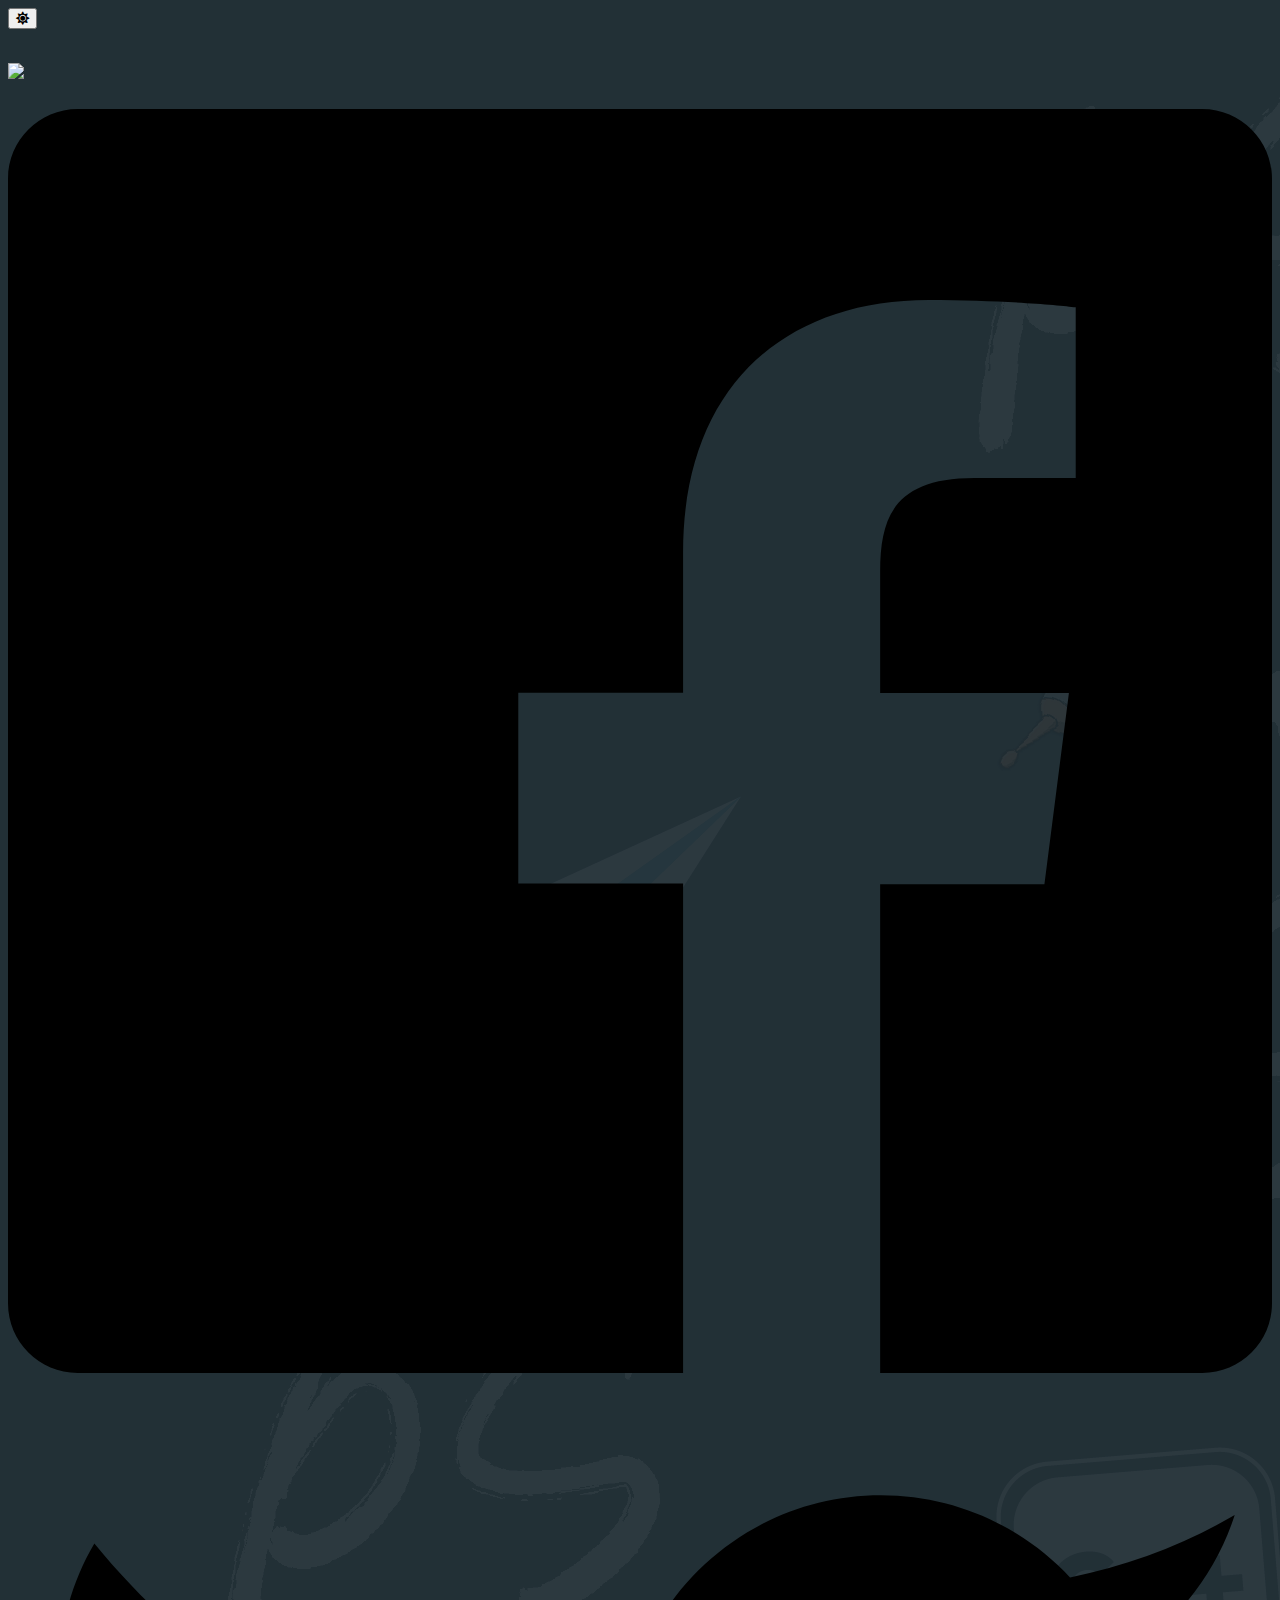
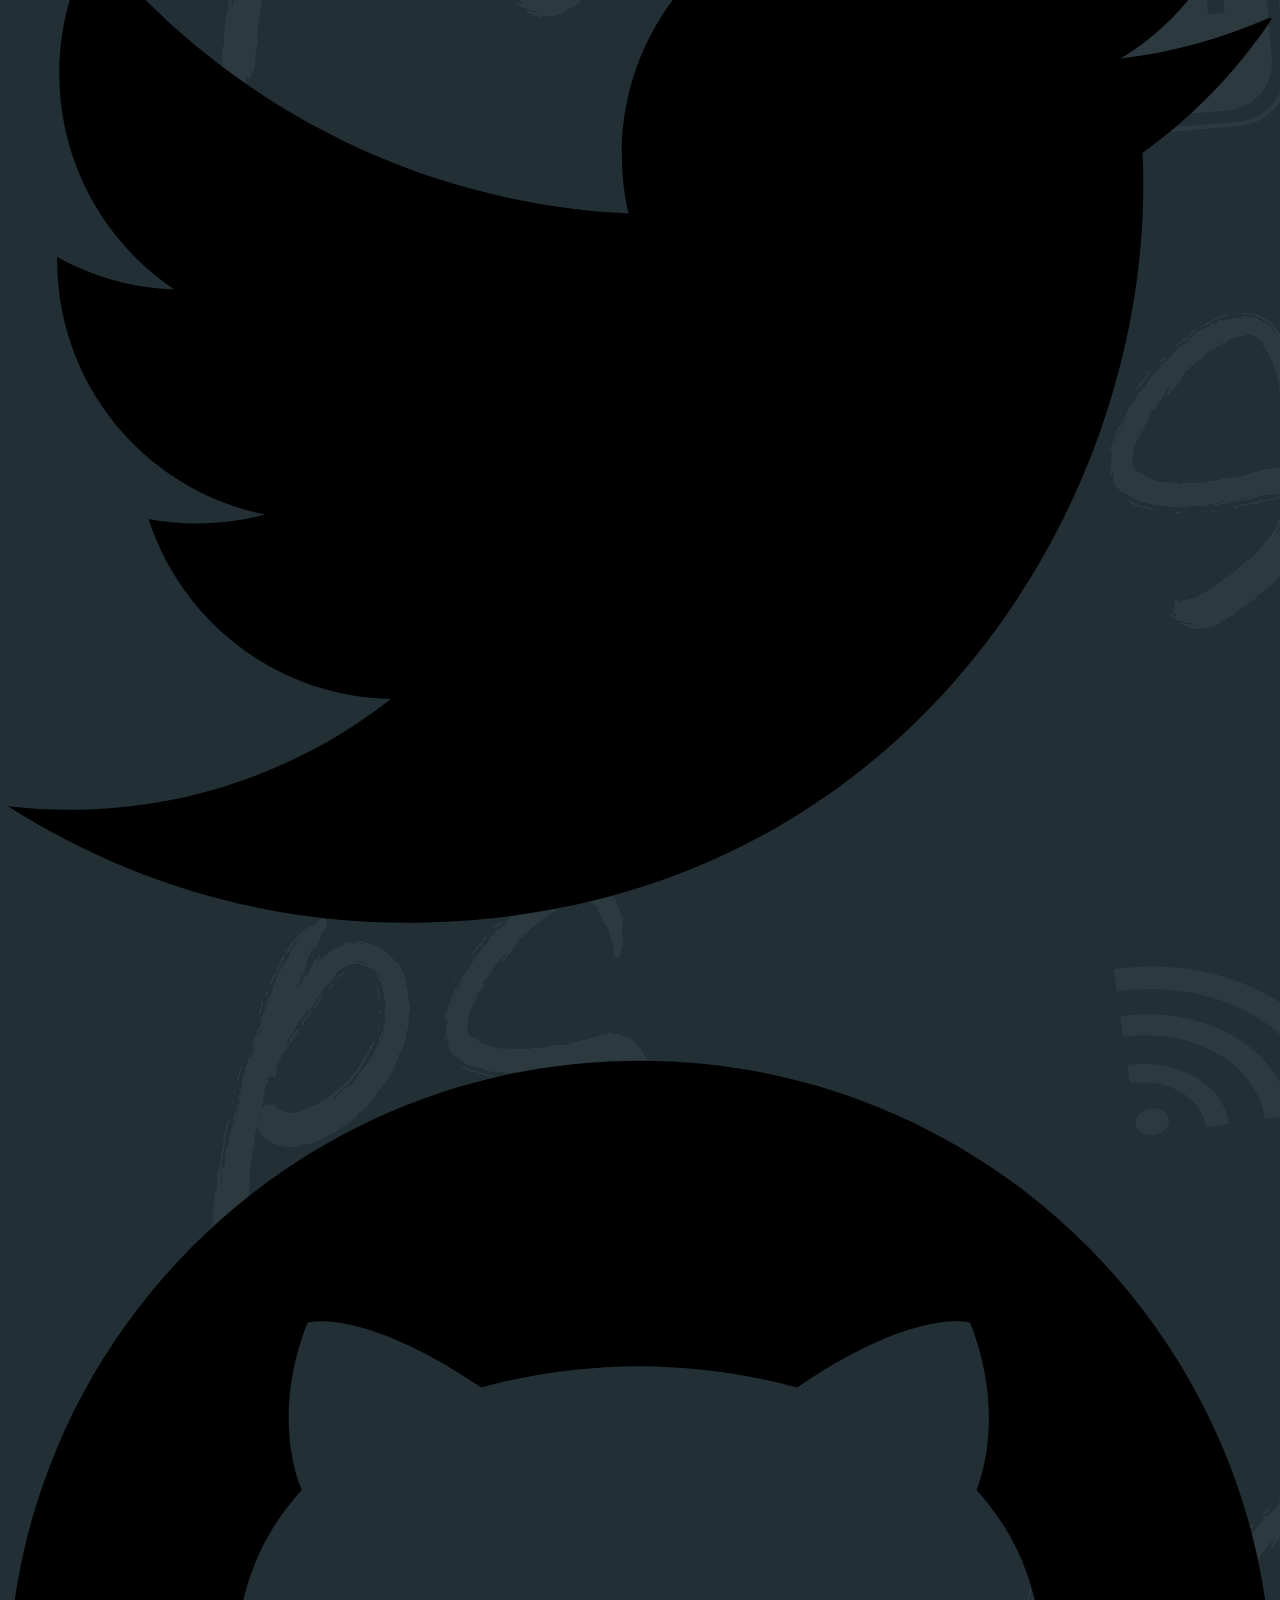
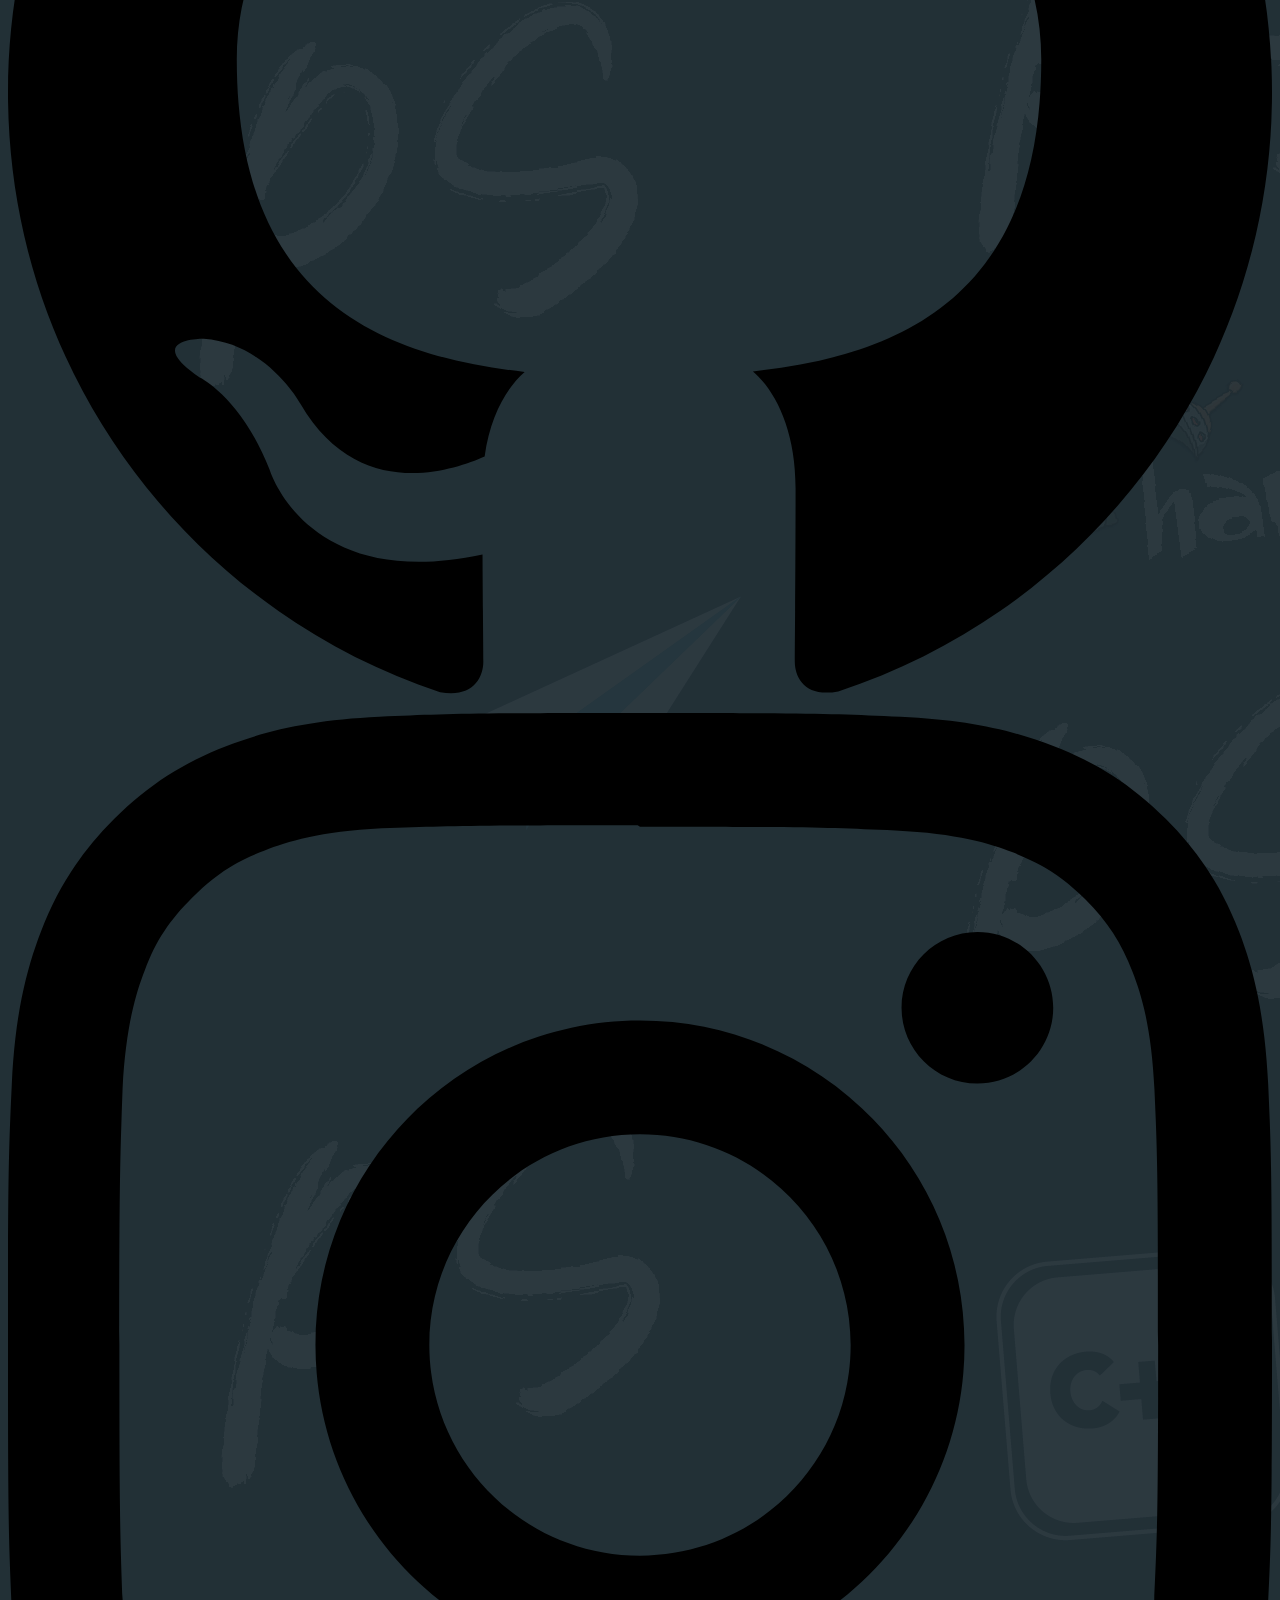
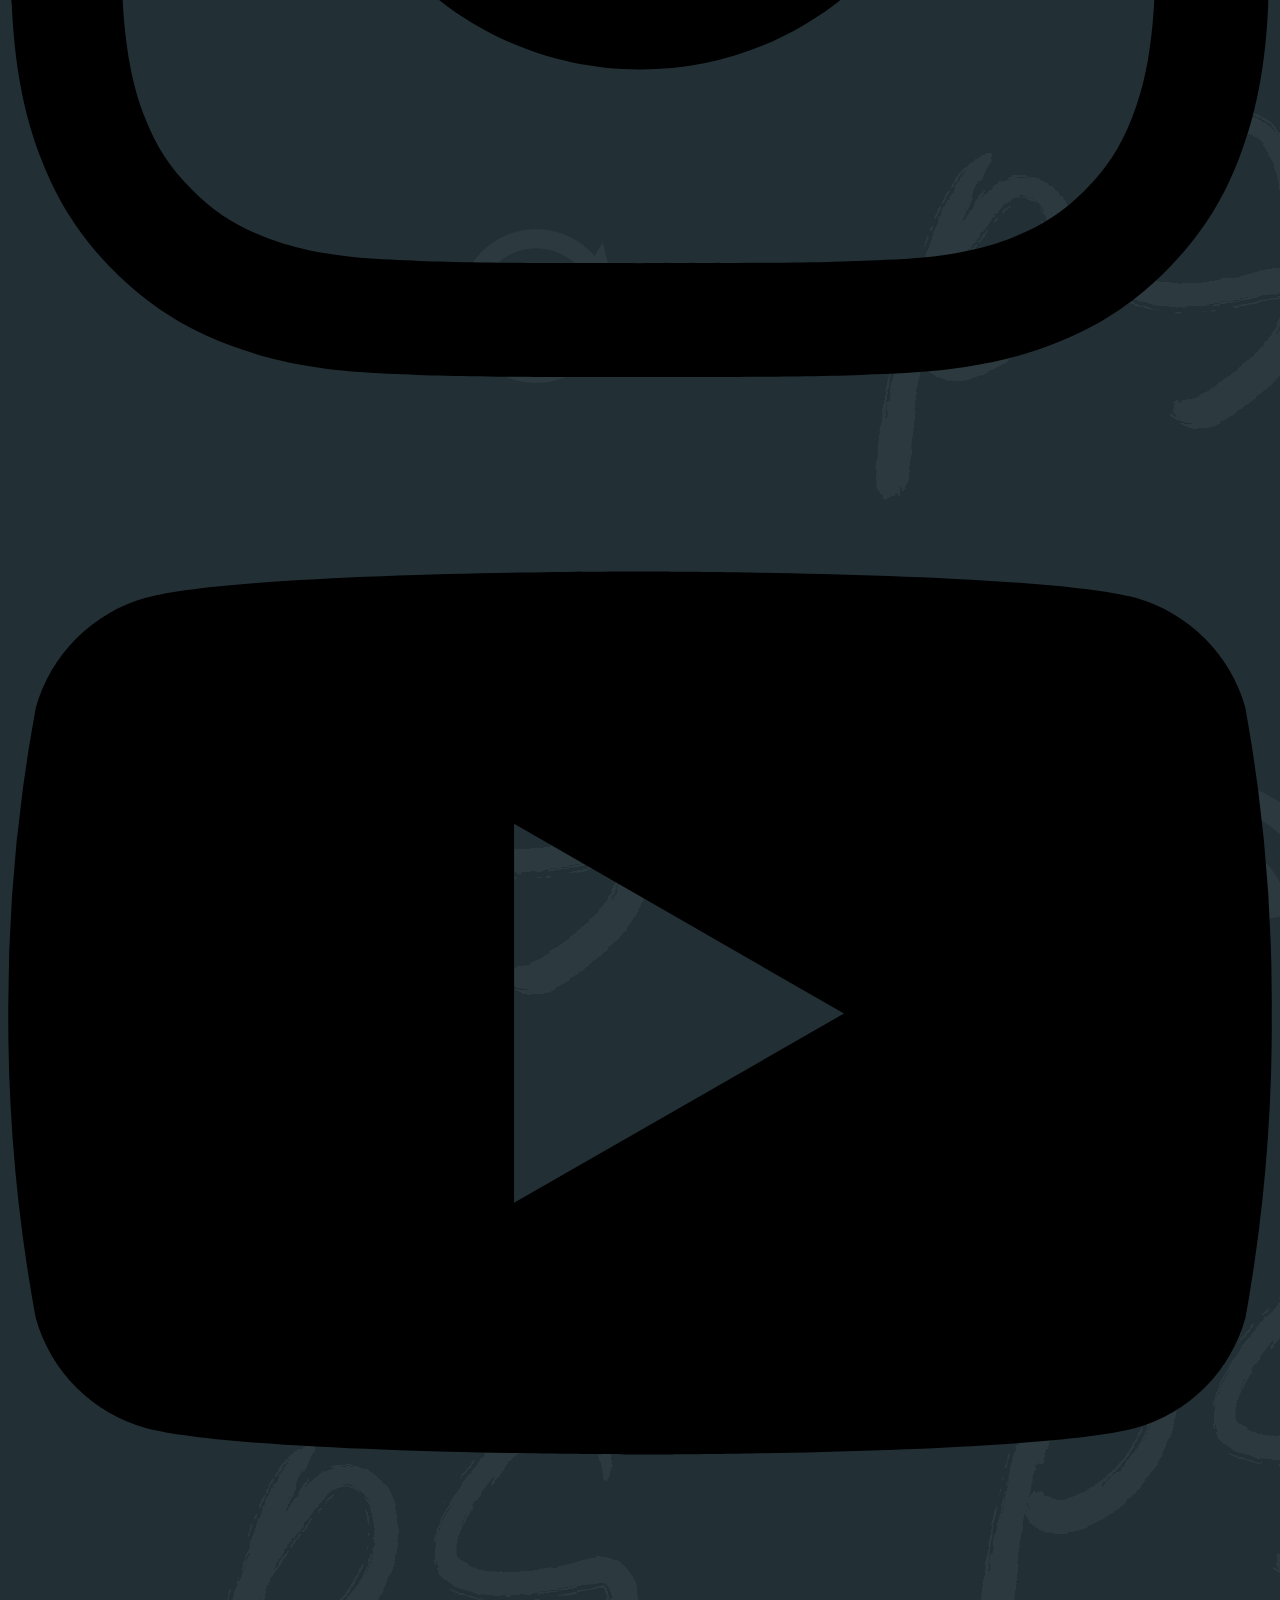
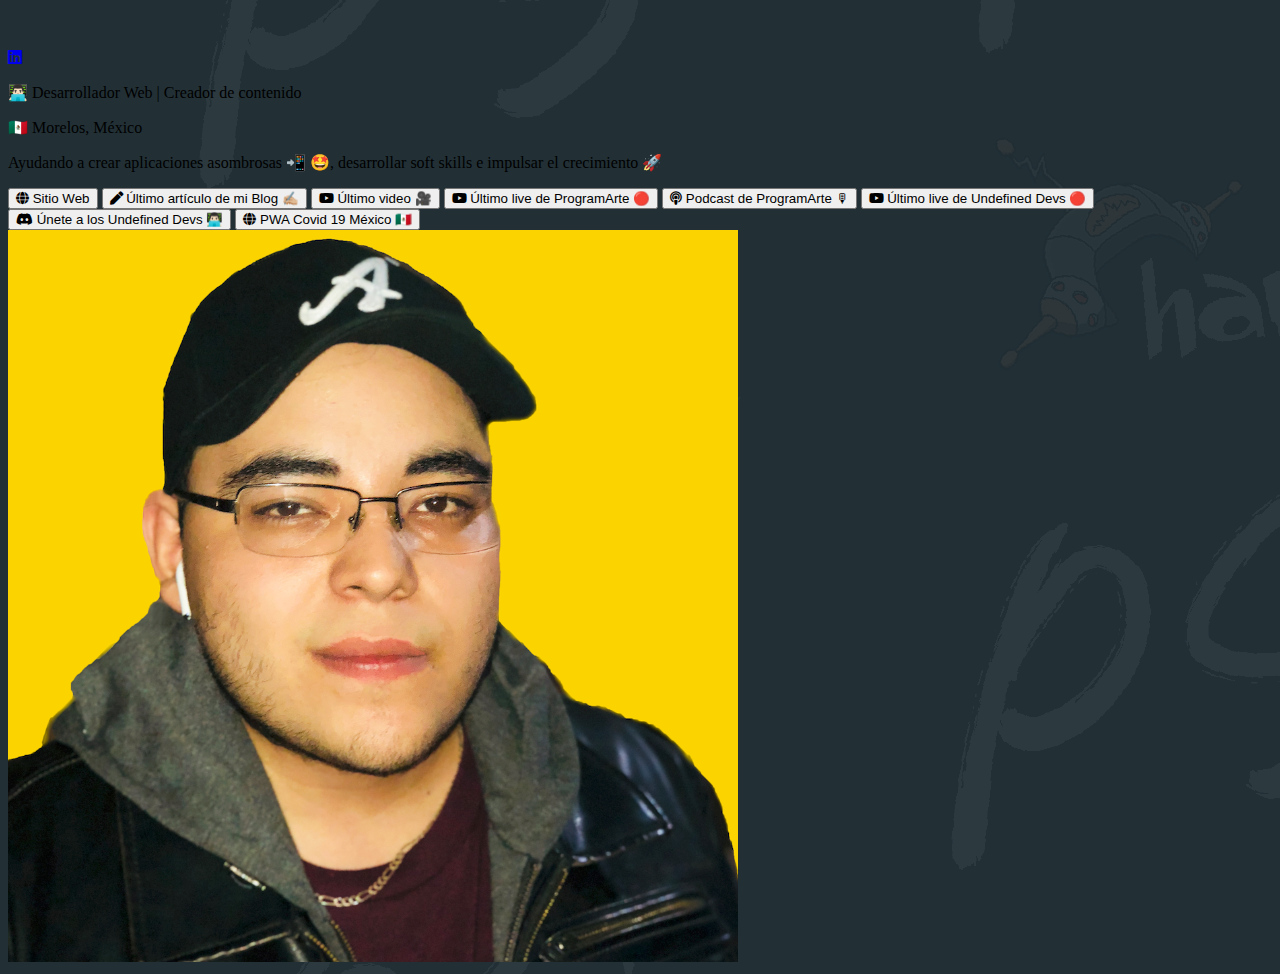
==== index.html @ 18b1e416 "Initial proyect" ====
<!DOCTYPE html>
<html lang="en">

<head>
	<meta charset="UTF-8">
	<meta name="viewport" content="width=device-width, initial-scale=1.0">
	<meta http-equiv="X-UA-Compatible" content="ie=edge">
	<title>Cristopher PS - Enlaces</title>
	<meta name="description" content="Todos los enlaces a mis redes sociales y demás contenido interesantes sobre este mundo de la tecnología y el desarrollo de software">
	<meta name="keywords" content="enlaces, links, cristopherps, cristopher ps, redes sociales, desarrollo">
	<meta name="author" content="Cristopher PS">
	<link rel="shortcut icon" href="./assets/logo-sm-cristopherps.png">
	<link rel="stylesheet" href="https://use.fontawesome.com/releases/v5.3.1/css/all.css">
	<link rel="stylesheet" href="https://unpkg.com/tailwindcss/dist/tailwind.min.css">
	<link rel="stylesheet" href="./css/global.css">
</head>

<body class="font-sans antialiased text-gray-100 leading-normal tracking-wider bg-cover "
	style="background-image:url('./assets/background.png');">

	<!-- Spinner -->
	<div id="spinner" class="hidden h-screen overflow-hidden flex items-center justify-center">
		<div class="loader ease-linear rounded-full border-8 border-t-8 border-gray-100 h-64 w-64"></div>
	</div>

	<!-- Content -->
	<div id="content" class="max-w-4xl flex items-center content-center h-auto lg:h-screen flex-wrap mx-auto my-32 lg:my-0">

		<!-- Pin to top right corner -->
		<div class="absolute top-0 right-0 h-12 w-18 p-4">
			<button class="js-change-theme focus:outline-none">
				<i class="fas fa-sun text-yellow-500 text-3xl"></i>
			</button>
		</div>

		<!--Main Col-->
		<div id="profile"
			class="w-full lg:w-3/5 rounded-lg lg:rounded-l-lg shadow-2xl bg-gray-900 opacity-75 mx-6 lg:mx-0">


			<div class="p-4 md:p-12 text-center">

				<!-- Image for mobile view-->
				<div class="block lg:hidden rounded-full shadow-xl  mx-auto -mt-16 h-48 w-48 bg-cover bg-center"
					style="background-image: url('./assets/perfil_sm.png') ">
				</div>

				<h1 id="logo" class="text-3xl font-bold pt-8 lg:pt-0 pb-4 text-center">
					<img src="http://cristopherps.com/wp-content/uploads/2019/01/cropped-Logo-CristopherPS-white-1.png"
						class="rounded-none lg:rounded-lg lg:rounded-l-none lg:block">
				</h1>

				<div class="mx-auto w-4/5 pt-3 border-b-2 border-blue-700 opacity-25 text-center"></div>

				<div class="mt-6 pb-5 lg:pb-0 w-4/5 lg:w-full mx-auto flex flex-wrap items-center justify-between">
					<a class="link" href="https://facebook.com/ps.cristopher" target="blank"
						data-tippy-content="@ps.cristopher">
						<svg class="h-6 fill-current text-blue-700 icon-yellow-ps" role="img" viewBox="0 0 24 24"
							xmlns="http://www.w3.org/2000/svg">
							<title>Facebook</title>
							<path
								d="M22.676 0H1.324C.593 0 0 .593 0 1.324v21.352C0 23.408.593 24 1.324 24h11.494v-9.294H9.689v-3.621h3.129V8.41c0-3.099 1.894-4.785 4.659-4.785 1.325 0 2.464.097 2.796.141v3.24h-1.921c-1.5 0-1.792.721-1.792 1.771v2.311h3.584l-.465 3.63H16.56V24h6.115c.733 0 1.325-.592 1.325-1.324V1.324C24 .593 23.408 0 22.676 0" />
						</svg>
					</a>
					<a class="link" href="https://twitter.com/ps_cristopher" target="blank"
						data-tippy-content="@ps_cristopher">
						<svg class="h-6 fill-current text-blue-700 icon-yellow-ps" role="img" viewBox="0 0 24 24"
							xmlns="http://www.w3.org/2000/svg">
							<title>Twitter</title>
							<path
								d="M23.954 4.569c-.885.389-1.83.654-2.825.775 1.014-.611 1.794-1.574 2.163-2.723-.951.555-2.005.959-3.127 1.184-.896-.959-2.173-1.559-3.591-1.559-2.717 0-4.92 2.203-4.92 4.917 0 .39.045.765.127 1.124C7.691 8.094 4.066 6.13 1.64 3.161c-.427.722-.666 1.561-.666 2.475 0 1.71.87 3.213 2.188 4.096-.807-.026-1.566-.248-2.228-.616v.061c0 2.385 1.693 4.374 3.946 4.827-.413.111-.849.171-1.296.171-.314 0-.615-.03-.916-.086.631 1.953 2.445 3.377 4.604 3.417-1.68 1.319-3.809 2.105-6.102 2.105-.39 0-.779-.023-1.17-.067 2.189 1.394 4.768 2.209 7.557 2.209 9.054 0 13.999-7.496 13.999-13.986 0-.209 0-.42-.015-.63.961-.689 1.8-1.56 2.46-2.548l-.047-.02z" />
						</svg>
					</a>
					<a class="link" href="https://github.com/ps-cristopher" target="blank"
						data-tippy-content="@ps-cristopher">
						<svg class="h-6 fill-current text-blue-700 icon-yellow-ps" role="img" viewBox="0 0 24 24"
							xmlns="http://www.w3.org/2000/svg">
							<title>GitHub</title>
							<path
								d="M12 .297c-6.63 0-12 5.373-12 12 0 5.303 3.438 9.8 8.205 11.385.6.113.82-.258.82-.577 0-.285-.01-1.04-.015-2.04-3.338.724-4.042-1.61-4.042-1.61C4.422 18.07 3.633 17.7 3.633 17.7c-1.087-.744.084-.729.084-.729 1.205.084 1.838 1.236 1.838 1.236 1.07 1.835 2.809 1.305 3.495.998.108-.776.417-1.305.76-1.605-2.665-.3-5.466-1.332-5.466-5.93 0-1.31.465-2.38 1.235-3.22-.135-.303-.54-1.523.105-3.176 0 0 1.005-.322 3.3 1.23.96-.267 1.98-.399 3-.405 1.02.006 2.04.138 3 .405 2.28-1.552 3.285-1.23 3.285-1.23.645 1.653.24 2.873.12 3.176.765.84 1.23 1.91 1.23 3.22 0 4.61-2.805 5.625-5.475 5.92.42.36.81 1.096.81 2.22 0 1.606-.015 2.896-.015 3.286 0 .315.21.69.825.57C20.565 22.092 24 17.592 24 12.297c0-6.627-5.373-12-12-12" />
						</svg>
					</a>
					<a class="link" href="https://instagram.com/ps_cristopher" target="blank"
						data-tippy-content="@ps_cristopher">
						<svg class="h-6 fill-current text-blue-700 icon-yellow-ps" role="img" viewBox="0 0 24 24"
							xmlns="http://www.w3.org/2000/svg">
							<title>Instagram</title>
							<path
								d="M12 0C8.74 0 8.333.015 7.053.072 5.775.132 4.905.333 4.14.63c-.789.306-1.459.717-2.126 1.384S.935 3.35.63 4.14C.333 4.905.131 5.775.072 7.053.012 8.333 0 8.74 0 12s.015 3.667.072 4.947c.06 1.277.261 2.148.558 2.913.306.788.717 1.459 1.384 2.126.667.666 1.336 1.079 2.126 1.384.766.296 1.636.499 2.913.558C8.333 23.988 8.74 24 12 24s3.667-.015 4.947-.072c1.277-.06 2.148-.262 2.913-.558.788-.306 1.459-.718 2.126-1.384.666-.667 1.079-1.335 1.384-2.126.296-.765.499-1.636.558-2.913.06-1.28.072-1.687.072-4.947s-.015-3.667-.072-4.947c-.06-1.277-.262-2.149-.558-2.913-.306-.789-.718-1.459-1.384-2.126C21.319 1.347 20.651.935 19.86.63c-.765-.297-1.636-.499-2.913-.558C15.667.012 15.26 0 12 0zm0 2.16c3.203 0 3.585.016 4.85.071 1.17.055 1.805.249 2.227.415.562.217.96.477 1.382.896.419.42.679.819.896 1.381.164.422.36 1.057.413 2.227.057 1.266.07 1.646.07 4.85s-.015 3.585-.074 4.85c-.061 1.17-.256 1.805-.421 2.227-.224.562-.479.96-.899 1.382-.419.419-.824.679-1.38.896-.42.164-1.065.36-2.235.413-1.274.057-1.649.07-4.859.07-3.211 0-3.586-.015-4.859-.074-1.171-.061-1.816-.256-2.236-.421-.569-.224-.96-.479-1.379-.899-.421-.419-.69-.824-.9-1.38-.165-.42-.359-1.065-.42-2.235-.045-1.26-.061-1.649-.061-4.844 0-3.196.016-3.586.061-4.861.061-1.17.255-1.814.42-2.234.21-.57.479-.96.9-1.381.419-.419.81-.689 1.379-.898.42-.166 1.051-.361 2.221-.421 1.275-.045 1.65-.06 4.859-.06l.045.03zm0 3.678c-3.405 0-6.162 2.76-6.162 6.162 0 3.405 2.76 6.162 6.162 6.162 3.405 0 6.162-2.76 6.162-6.162 0-3.405-2.76-6.162-6.162-6.162zM12 16c-2.21 0-4-1.79-4-4s1.79-4 4-4 4 1.79 4 4-1.79 4-4 4zm7.846-10.405c0 .795-.646 1.44-1.44 1.44-.795 0-1.44-.646-1.44-1.44 0-.794.646-1.439 1.44-1.439.793-.001 1.44.645 1.44 1.439z" />
						</svg>
					</a>
					<a class="link" href="https://youtube.com/c/CristopherPS" target="blank"
						data-tippy-content="@CristopherPS">
						<svg class="h-6 fill-current text-blue-700 icon-yellow-ps" role="img"
							xmlns="http://www.w3.org/2000/svg" viewBox="0 0 24 24">
							<title>YouTube</title>
							<path
								d="M23.495 6.205a3.007 3.007 0 0 0-2.088-2.088c-1.87-.501-9.396-.501-9.396-.501s-7.507-.01-9.396.501A3.007 3.007 0 0 0 .527 6.205a31.247 31.247 0 0 0-.522 5.805 31.247 31.247 0 0 0 .522 5.783 3.007 3.007 0 0 0 2.088 2.088c1.868.502 9.396.502 9.396.502s7.506 0 9.396-.502a3.007 3.007 0 0 0 2.088-2.088 31.247 31.247 0 0 0 .5-5.783 31.247 31.247 0 0 0-.5-5.805zM9.609 15.601V8.408l6.264 3.602z" />
						</svg>
					</a>
					<a class="link" href="https://www.linkedin.com/in/ps-cristopher" target="blank"
						data-tippy-content="@ps-cristopher">
						<i class="fab fa-linkedin text-2xl fill-current text-blue-700 icon-yellow-ps"></i>
					</a>
				</div>

				<p class="pt-6 text-base font-bold flex items-center justify-center ">
					👨🏻‍💻 Desarrollador Web | Creador de contenido
				</p>
				<p class="pt-2 text-gray-600 text-xs lg:text-sm flex items-center justify-center">
					🇲🇽 Morelos, México
				</p>
				<p class="pt-4 text-sm">
					Ayudando a crear aplicaciones asombrosas 📲 🤩, desarrollar soft skills e impulsar el crecimiento 🚀
				</p>

				<div class="pt-6 pb-4">
					<button onclick="goToLink()"
						class="w-4/5 bg-blue-700 bg-yellow-ps text-white font-bold py-2 px-4 mb-3 rounded-lg">
						<i class="fas fa-globe"></i>
						Sitio Web
					</button>
					<button onclick="goToLink('https://cristopherps.com/tienes-que-aprender-javascript/')" class="w-4/5 bg-blue-700 bg-yellow-ps text-white font-bold py-2 px-4 mb-3 rounded-lg">
						<i class="fas fa-pen"></i>
						Último artículo de mi Blog ✍🏼
					</button>
					<button onclick="goToLink('https://www.youtube.com/watch?v=irr0mUH356U&t=11s&ab_channel=%7B%7BCristopher_PS%7D%7D')" class="w-4/5 bg-blue-700 bg-yellow-ps text-white font-bold py-2 px-4 mb-3 rounded-lg">
						<i class="fab fa-youtube"></i>
						Último video 🎥
					</button>
					<button onclick="goToLink('https://youtu.be/1LiQ_cG0FgM')" class="w-4/5 bg-blue-700 bg-yellow-ps text-white font-bold py-2 px-4 mb-3 rounded-lg">
						<i class="fab fa-youtube"></i>
						Último live de ProgramArte 🔴
					</button>
					<button onclick="goToLink('https://anchor.fm/ps-cristopher')" class="w-4/5 bg-blue-700 bg-yellow-ps text-white font-bold py-2 px-4 mb-3 rounded-lg">
						<i class="fas fa-podcast"></i>
						Podcast de ProgramArte 🎙
					</button>
					<button onclick="goToLink('https://youtu.be/PBg6tYj_FBQ')" class="w-4/5 bg-blue-700 bg-yellow-ps text-white font-bold py-2 px-4 mb-3 rounded-lg">
						<i class="fab fa-youtube"></i>
						Último live de Undefined Devs 🔴
					</button>
					<button onclick="goToLink('https://discord.gg/UKPbV3j')" class="w-4/5 bg-blue-700 bg-yellow-ps text-white font-bold py-2 px-4 mb-3 rounded-lg">
						<i class="fab fa-discord"></i>
						Únete a los Undefined Devs 👨🏻‍💻
					</button>
					<button onclick="goToLink('https://covid19mexico.cristopherps.com')" class="w-4/5 bg-blue-700 bg-yellow-ps text-white font-bold py-2 px-4 rounded-lg">
						<i class="fas fa-globe"></i>
						PWA Covid 19 México 🇲🇽
					</button>
				</div>
			</div>

		</div>

		<!--Img Col-->
		<div class="w-full lg:w-2/5">
			<!-- Big profile image for side bar (desktop) -->
			<img src="./assets/perfil_sm.png" class="rounded-none lg:rounded-lg lg:rounded-l-none shadow-2xl hidden lg:block">
		</div>

	</div>

	<script src="https://unpkg.com/popper.js@1/dist/umd/popper.min.js"></script>
	<script src="https://unpkg.com/tippy.js@4"></script>
	<script src="./js/index.js"></script>

</body>

</html>
---- css/global.css ----
.bg-yellow-ps:hover {
    background-color: #ffea00;
    color: #222f36;
}

.icon-yellow-ps:hover {
    color: #ffea00;
}

.loader {
    border-top-color: #2b6cb0;
    -webkit-animation: spinner 1.5s linear infinite;
    animation: spinner 1.5s linear infinite;
}

@-webkit-keyframes spinner {
    0% {
        -webkit-transform: rotate(0deg);
    }

    100% {
        -webkit-transform: rotate(360deg);
    }
}

@keyframes spinner {
    0% {
        transform: rotate(0deg);
    }

    100% {
        transform: rotate(360deg);
    }
}
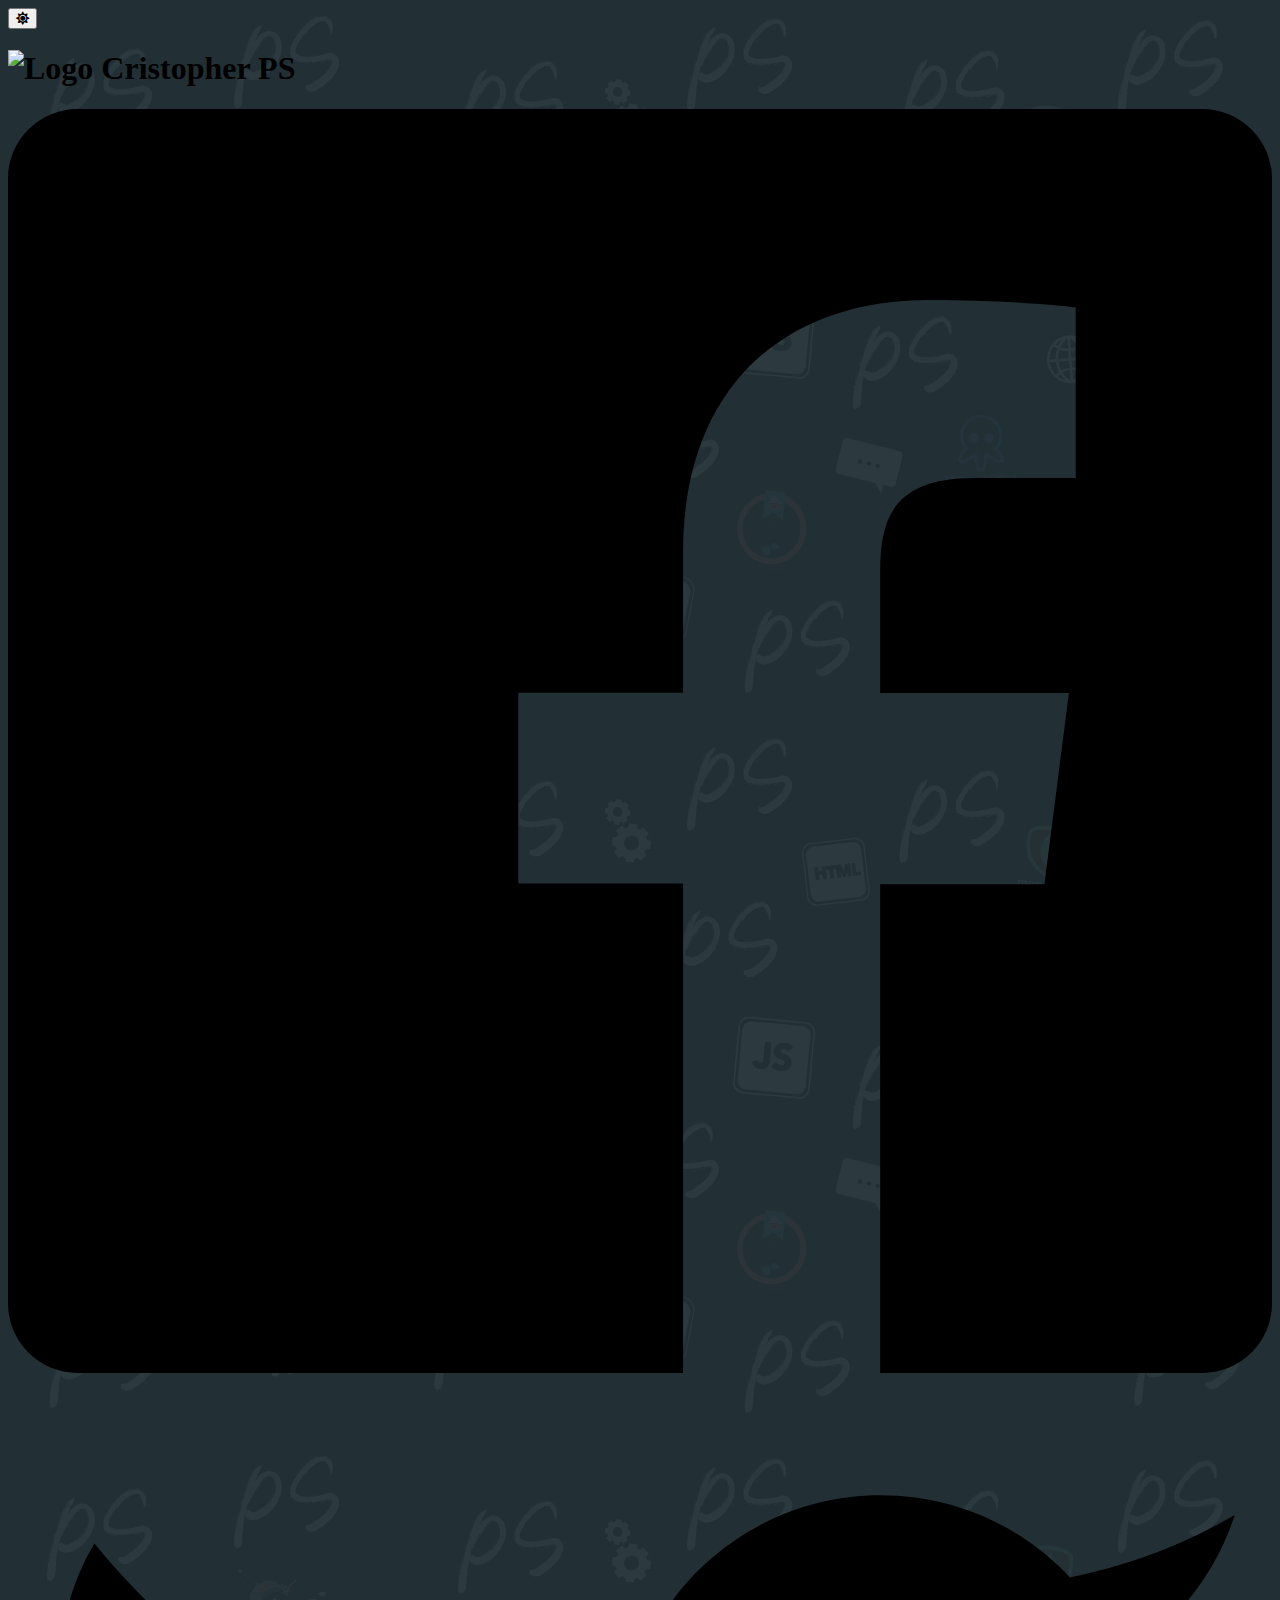
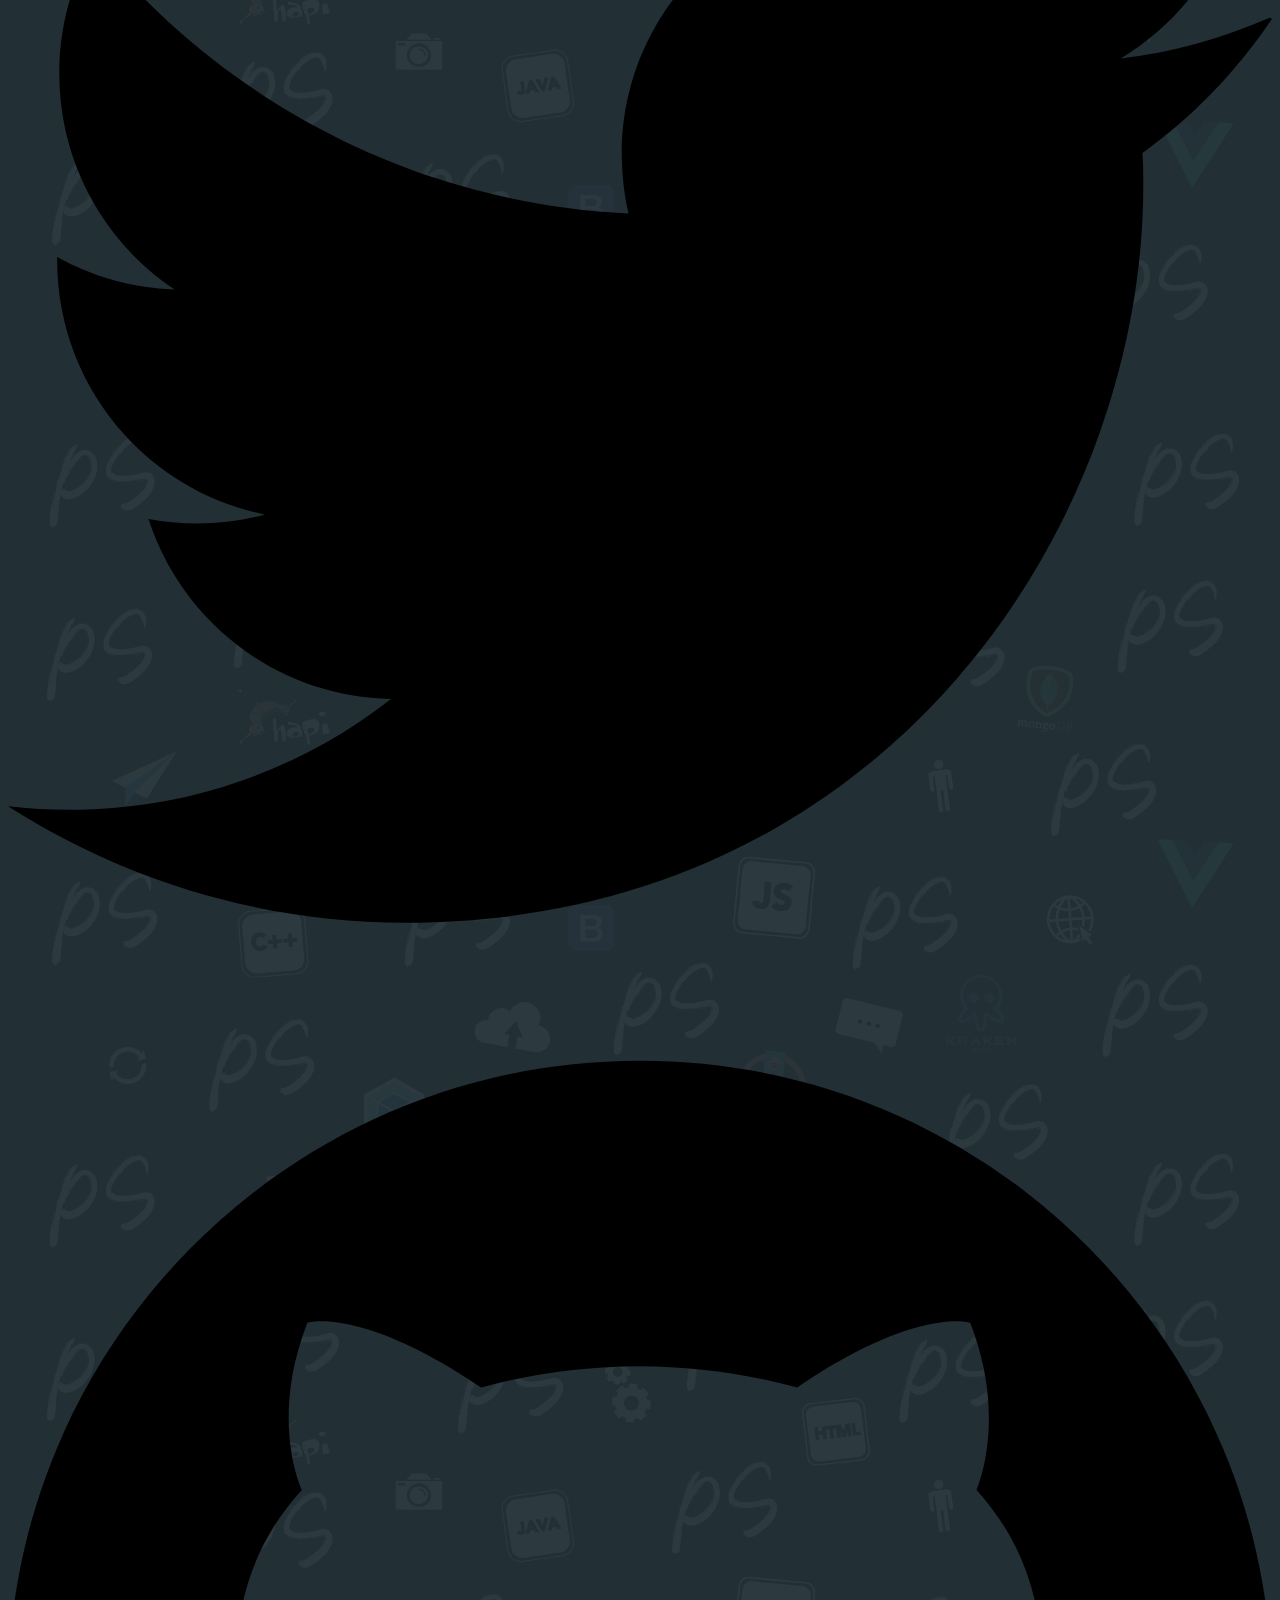
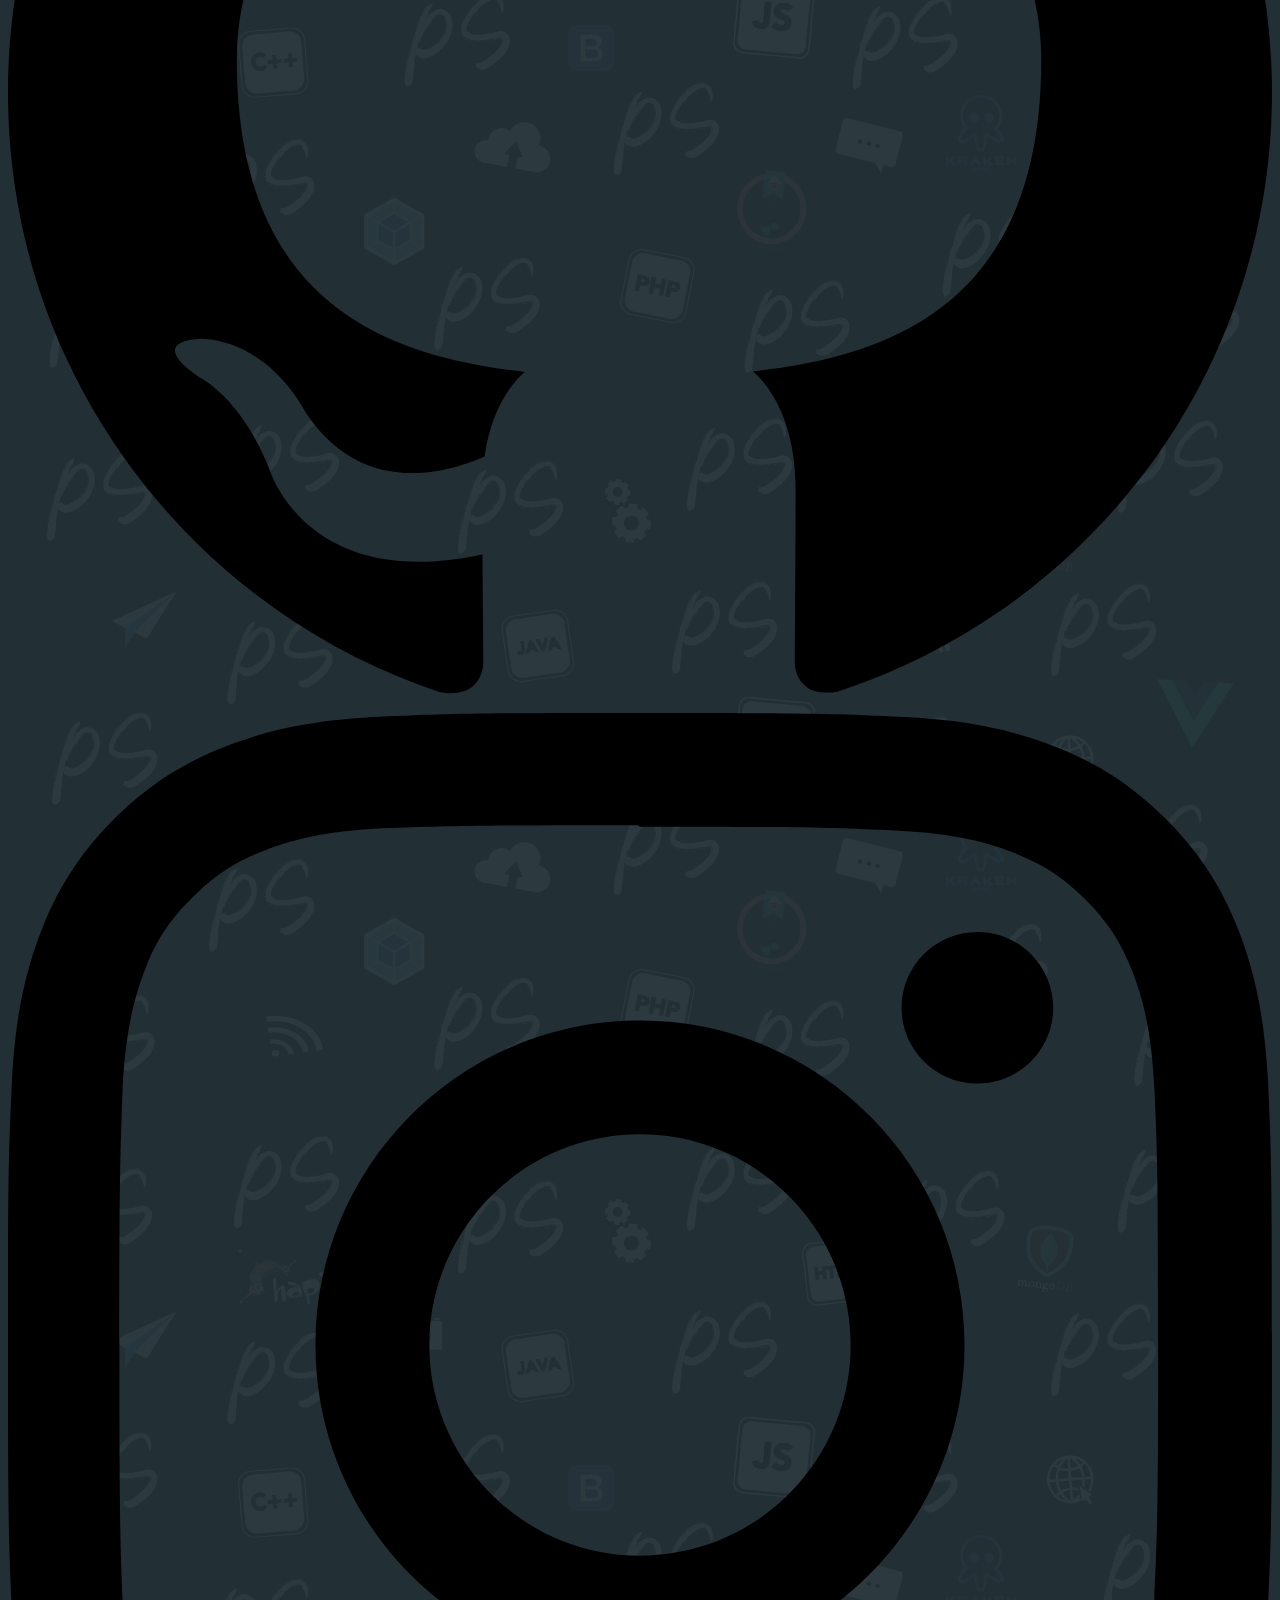
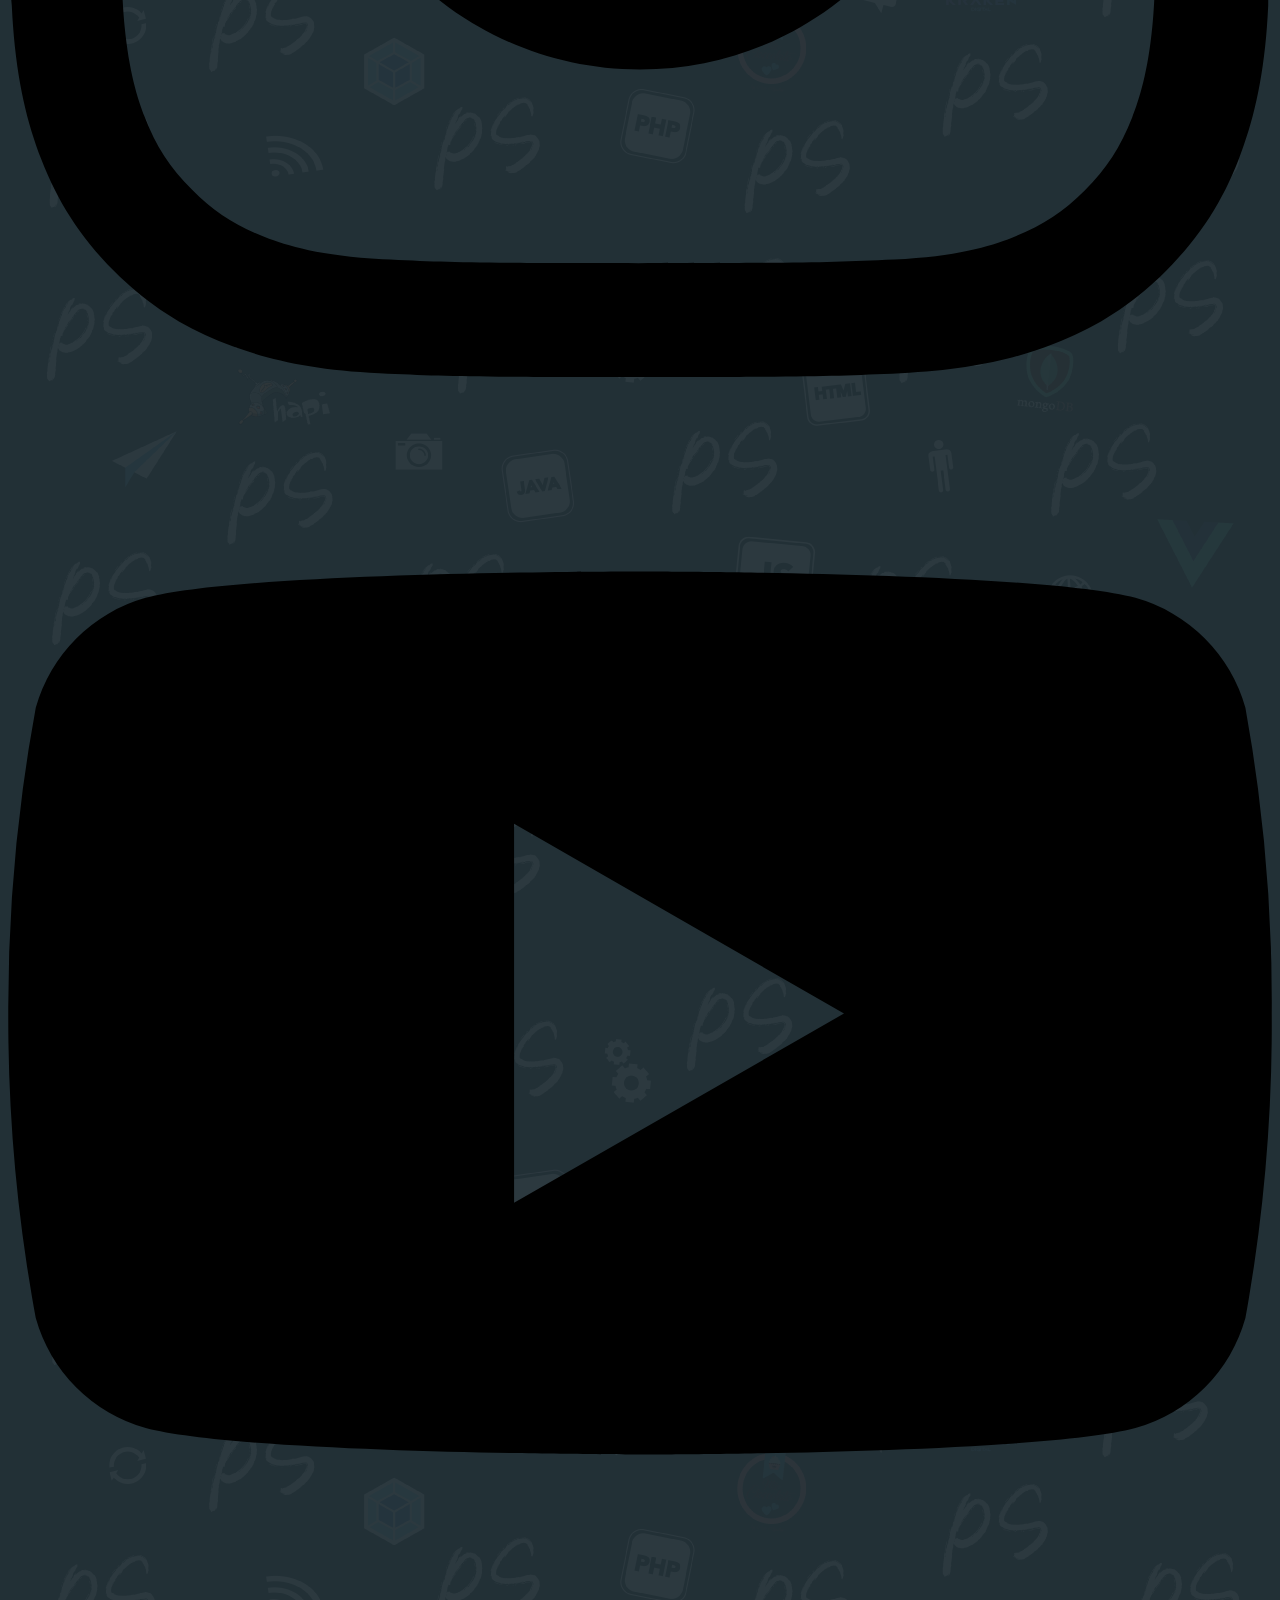
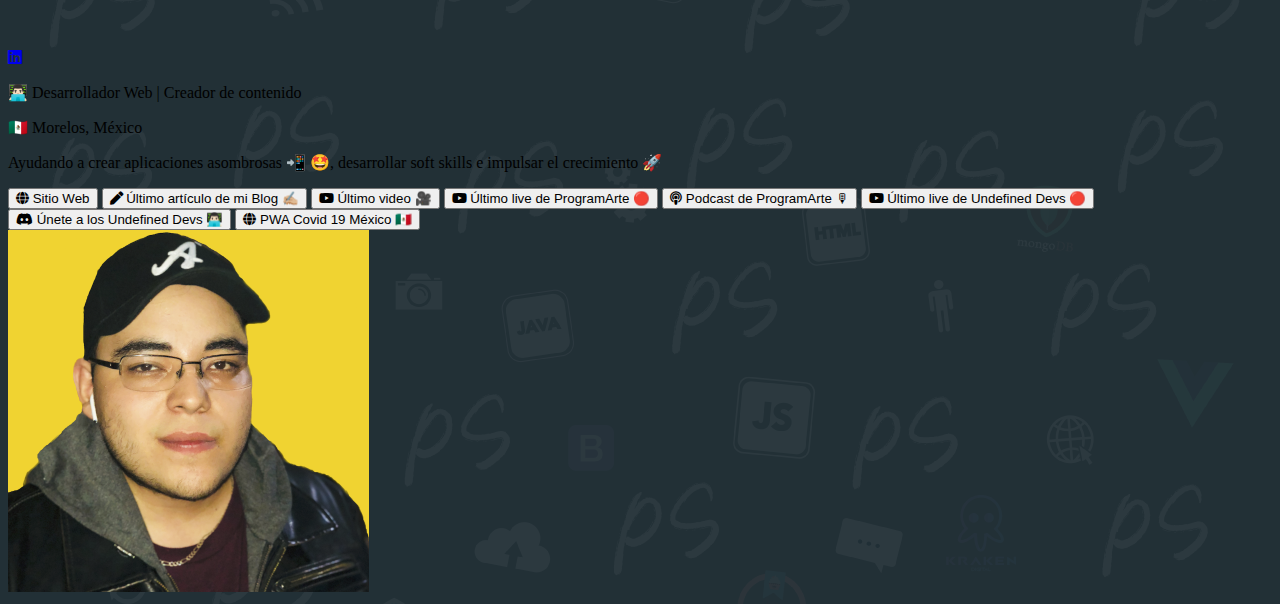
==== commit 52c5fe51: "Improve accessibility" ====
--- a/index.html
+++ b/index.html
@@ -28,7 +28,7 @@
 
 		<!-- Pin to top right corner -->
 		<div class="absolute top-0 right-0 h-12 w-18 p-4">
-			<button class="js-change-theme focus:outline-none">
+			<button class="js-change-theme focus:outline-none" aria-label="Cambiar modo oscuro">
 				<i class="fas fa-sun text-yellow-500 text-3xl"></i>
 			</button>
 		</div>
@@ -46,7 +46,7 @@
 				</div>
 
 				<h1 id="logo" class="text-3xl font-bold pt-8 lg:pt-0 pb-4 text-center">
-					<img src="http://cristopherps.com/wp-content/uploads/2019/01/cropped-Logo-CristopherPS-white-1.png"
+					<img alt="Logo Cristopher PS" src="http://cristopherps.com/wp-content/uploads/2019/01/cropped-Logo-CristopherPS-white-1.png"
 						class="rounded-none lg:rounded-lg lg:rounded-l-none lg:block">
 				</h1>
 
@@ -54,7 +54,7 @@
 
 				<div class="mt-6 pb-5 lg:pb-0 w-4/5 lg:w-full mx-auto flex flex-wrap items-center justify-between">
 					<a class="link" href="https://facebook.com/ps.cristopher" target="blank"
-						data-tippy-content="@ps.cristopher">
+						data-tippy-content="@ps.cristopher" aria-label="Facebook">
 						<svg class="h-6 fill-current text-blue-700 icon-yellow-ps" role="img" viewBox="0 0 24 24"
 							xmlns="http://www.w3.org/2000/svg">
 							<title>Facebook</title>
@@ -63,7 +63,7 @@
 						</svg>
 					</a>
 					<a class="link" href="https://twitter.com/ps_cristopher" target="blank"
-						data-tippy-content="@ps_cristopher">
+						data-tippy-content="@ps_cristopher" aria-label="Twitter">
 						<svg class="h-6 fill-current text-blue-700 icon-yellow-ps" role="img" viewBox="0 0 24 24"
 							xmlns="http://www.w3.org/2000/svg">
 							<title>Twitter</title>
@@ -72,7 +72,7 @@
 						</svg>
 					</a>
 					<a class="link" href="https://github.com/ps-cristopher" target="blank"
-						data-tippy-content="@ps-cristopher">
+						data-tippy-content="@ps-cristopher" aria-label="GitHub">
 						<svg class="h-6 fill-current text-blue-700 icon-yellow-ps" role="img" viewBox="0 0 24 24"
 							xmlns="http://www.w3.org/2000/svg">
 							<title>GitHub</title>
@@ -81,7 +81,7 @@
 						</svg>
 					</a>
 					<a class="link" href="https://instagram.com/ps_cristopher" target="blank"
-						data-tippy-content="@ps_cristopher">
+						data-tippy-content="@ps_cristopher" aria-label="Instagram">
 						<svg class="h-6 fill-current text-blue-700 icon-yellow-ps" role="img" viewBox="0 0 24 24"
 							xmlns="http://www.w3.org/2000/svg">
 							<title>Instagram</title>
@@ -90,7 +90,7 @@
 						</svg>
 					</a>
 					<a class="link" href="https://youtube.com/c/CristopherPS" target="blank"
-						data-tippy-content="@CristopherPS">
+						data-tippy-content="@CristopherPS" aria-label="YouTube">
 						<svg class="h-6 fill-current text-blue-700 icon-yellow-ps" role="img"
 							xmlns="http://www.w3.org/2000/svg" viewBox="0 0 24 24">
 							<title>YouTube</title>
@@ -99,7 +99,7 @@
 						</svg>
 					</a>
 					<a class="link" href="https://www.linkedin.com/in/ps-cristopher" target="blank"
-						data-tippy-content="@ps-cristopher">
+						data-tippy-content="@ps-cristopher" aria-label="Linkedin">
 						<i class="fab fa-linkedin text-2xl fill-current text-blue-700 icon-yellow-ps"></i>
 					</a>
 				</div>
@@ -115,36 +115,36 @@
 				</p>
 
 				<div class="pt-6 pb-4">
-					<button onclick="goToLink()"
+					<button onclick="goToLink()" aria-label="Ir a sitio web"
 						class="w-4/5 bg-blue-700 bg-yellow-ps text-white font-bold py-2 px-4 mb-3 rounded-lg">
 						<i class="fas fa-globe"></i>
 						Sitio Web
 					</button>
-					<button onclick="goToLink('https://cristopherps.com/tienes-que-aprender-javascript/')" class="w-4/5 bg-blue-700 bg-yellow-ps text-white font-bold py-2 px-4 mb-3 rounded-lg">
+					<button onclick="goToLink('https://cristopherps.com/tienes-que-aprender-javascript/')" aria-label="Último artículo de mi Blog" class="w-4/5 bg-blue-700 bg-yellow-ps text-white font-bold py-2 px-4 mb-3 rounded-lg">
 						<i class="fas fa-pen"></i>
 						Último artículo de mi Blog ✍🏼
 					</button>
-					<button onclick="goToLink('https://www.youtube.com/watch?v=irr0mUH356U&t=11s&ab_channel=%7B%7BCristopher_PS%7D%7D')" class="w-4/5 bg-blue-700 bg-yellow-ps text-white font-bold py-2 px-4 mb-3 rounded-lg">
+					<button onclick="goToLink('https://www.youtube.com/watch?v=irr0mUH356U&t=11s&ab_channel=%7B%7BCristopher_PS%7D%7D')" aria-label="Último video" class="w-4/5 bg-blue-700 bg-yellow-ps text-white font-bold py-2 px-4 mb-3 rounded-lg">
 						<i class="fab fa-youtube"></i>
 						Último video 🎥
 					</button>
-					<button onclick="goToLink('https://youtu.be/1LiQ_cG0FgM')" class="w-4/5 bg-blue-700 bg-yellow-ps text-white font-bold py-2 px-4 mb-3 rounded-lg">
+					<button onclick="goToLink('https://youtu.be/1LiQ_cG0FgM')" aria-label="Último live de ProgramArte" class="w-4/5 bg-blue-700 bg-yellow-ps text-white font-bold py-2 px-4 mb-3 rounded-lg">
 						<i class="fab fa-youtube"></i>
 						Último live de ProgramArte 🔴
 					</button>
-					<button onclick="goToLink('https://anchor.fm/ps-cristopher')" class="w-4/5 bg-blue-700 bg-yellow-ps text-white font-bold py-2 px-4 mb-3 rounded-lg">
+					<button onclick="goToLink('https://anchor.fm/ps-cristopher')" aria-label="Podcast de ProgramArte" class="w-4/5 bg-blue-700 bg-yellow-ps text-white font-bold py-2 px-4 mb-3 rounded-lg">
 						<i class="fas fa-podcast"></i>
 						Podcast de ProgramArte 🎙
 					</button>
-					<button onclick="goToLink('https://youtu.be/PBg6tYj_FBQ')" class="w-4/5 bg-blue-700 bg-yellow-ps text-white font-bold py-2 px-4 mb-3 rounded-lg">
+					<button onclick="goToLink('https://youtu.be/PBg6tYj_FBQ')" aria-label="Último live de Undefined Devs" class="w-4/5 bg-blue-700 bg-yellow-ps text-white font-bold py-2 px-4 mb-3 rounded-lg">
 						<i class="fab fa-youtube"></i>
 						Último live de Undefined Devs 🔴
 					</button>
-					<button onclick="goToLink('https://discord.gg/UKPbV3j')" class="w-4/5 bg-blue-700 bg-yellow-ps text-white font-bold py-2 px-4 mb-3 rounded-lg">
+					<button onclick="goToLink('https://discord.gg/UKPbV3j')" aria-label="Únete a los Undefined Devs" class="w-4/5 bg-blue-700 bg-yellow-ps text-white font-bold py-2 px-4 mb-3 rounded-lg">
 						<i class="fab fa-discord"></i>
 						Únete a los Undefined Devs 👨🏻‍💻
 					</button>
-					<button onclick="goToLink('https://covid19mexico.cristopherps.com')" class="w-4/5 bg-blue-700 bg-yellow-ps text-white font-bold py-2 px-4 rounded-lg">
+					<button onclick="goToLink('https://covid19mexico.cristopherps.com')" aria-label="PWA Covid 19 México" class="w-4/5 bg-blue-700 bg-yellow-ps text-white font-bold py-2 px-4 rounded-lg">
 						<i class="fas fa-globe"></i>
 						PWA Covid 19 México 🇲🇽
 					</button>
@@ -156,7 +156,7 @@
 		<!--Img Col-->
 		<div class="w-full lg:w-2/5">
 			<!-- Big profile image for side bar (desktop) -->
-			<img src="./assets/perfil_sm.png" class="rounded-none lg:rounded-lg lg:rounded-l-none shadow-2xl hidden lg:block">
+			<img alt="Perfil Cristopher PS" src="./assets/perfil_sm.png" class="rounded-none lg:rounded-lg lg:rounded-l-none shadow-2xl hidden lg:block">
 		</div>
 
 	</div>
